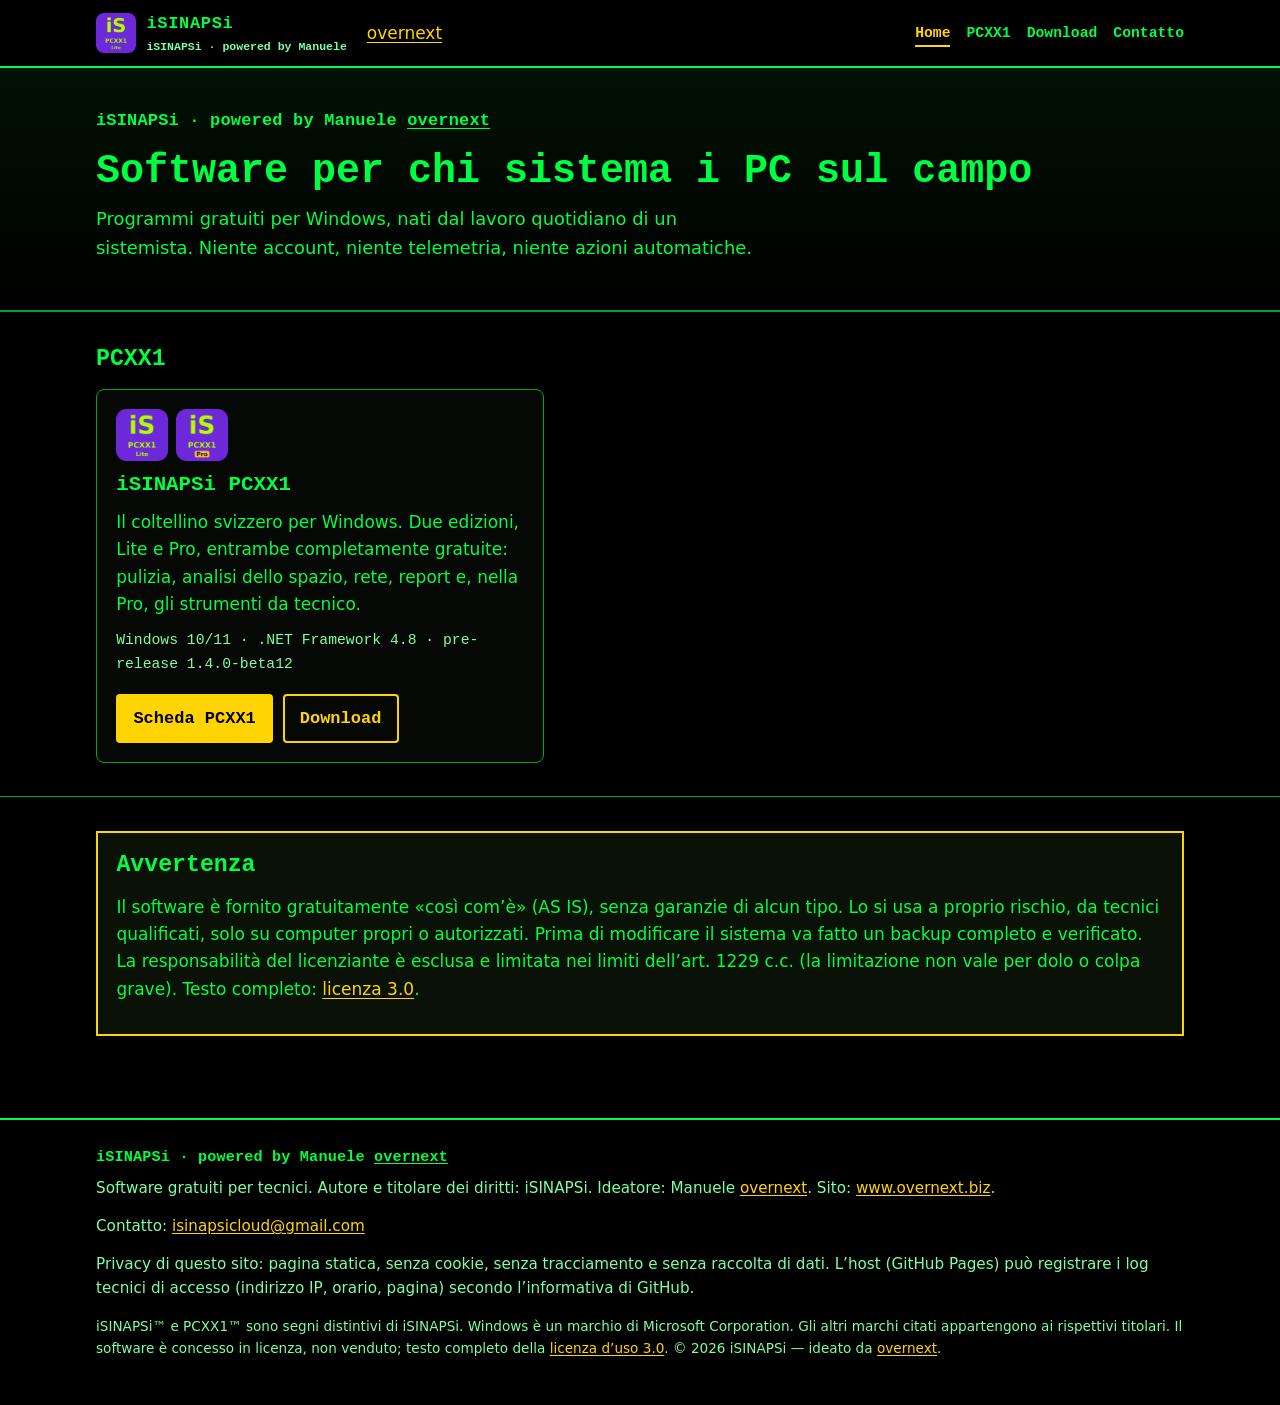
==== docs/index.html @ 8dfce29c "docs: landing GitHub Pages per PCXX1 1.4.0-beta12 Sito statico in /docs (home iSINAPSi e pagina PCXX" ====
<!DOCTYPE html>
<html lang="it">
<head>
  <meta charset="utf-8">
  <meta name="viewport" content="width=device-width, initial-scale=1">
  <meta name="color-scheme" content="dark">
  <meta name="description" content="iSINAPSi PCXX1, il coltellino svizzero per Windows. Lite e Pro, completamente gratuiti. Pre-release 1.4.0-beta12.">
  <meta name="author" content="iSINAPSi">
  <meta name="theme-color" content="#000000">
  <link rel="canonical" href="https://maloxplay.github.io/iSINAPSi-PCXX1/">
  <meta property="og:type" content="website">
  <meta property="og:locale" content="it_IT">
  <meta property="og:site_name" content="iSINAPSi">
  <meta property="og:title" content="iSINAPSi — software per tecnici · powered by Manuele overnext">
  <meta property="og:description" content="iSINAPSi PCXX1, il coltellino svizzero per Windows. Lite e Pro, completamente gratuiti. Pre-release 1.4.0-beta12.">
  <meta property="og:url" content="https://maloxplay.github.io/iSINAPSi-PCXX1/">
  <meta property="og:image" content="https://maloxplay.github.io/iSINAPSi-PCXX1/img/hero.png">
  <meta name="twitter:card" content="summary_large_image">
  <meta name="twitter:title" content="iSINAPSi — software per tecnici · powered by Manuele overnext">
  <meta name="twitter:description" content="iSINAPSi PCXX1, il coltellino svizzero per Windows. Lite e Pro, completamente gratuiti. Pre-release 1.4.0-beta12.">
  <meta name="twitter:image" content="https://maloxplay.github.io/iSINAPSi-PCXX1/img/hero.png">
  <title>iSINAPSi — software per tecnici · powered by Manuele overnext</title>
  <link rel="icon" href="img/logo-lite.png" type="image/png">
  <link rel="apple-touch-icon" href="img/logo-pro.png">
  <link rel="stylesheet" href="css/style.css">
</head>
<body>
  <a class="skip" href="#contenuto">Vai al contenuto</a>
  <header class="site-header">
    <div class="wrap inner">
      <a class="brand" href="index.html">
        <img src="img/logo-lite.png" width="40" height="40" alt="">
        <span><span class="name">iSINAPSi</span><span class="tag">iSINAPSi · powered by Manuele <a href="https://www.overnext.biz" rel="noopener" target="_blank">overnext</a></span></span>
      </a>
      <nav aria-label="Principale">
        <ul>
          <li><a href="index.html" aria-current="page">Home</a></li>
          <li><a href="pcxx1.html">PCXX1</a></li>
          <li><a href="pcxx1.html#download">Download</a></li>
          <li><a href="#contatto">Contatto</a></li>
        </ul>
      </nav>
    </div>
  </header>

  <main id="contenuto">
    <section class="hero">
      <div class="wrap">
        <p class="signature">iSINAPSi · powered by Manuele <a href="https://www.overnext.biz" rel="noopener" target="_blank">overnext</a></p>
        <h1>Software per chi sistema i PC sul campo</h1>
        <p class="lead">Programmi gratuiti per Windows, nati dal lavoro quotidiano di un sistemista. Niente account, niente telemetria, niente azioni automatiche.</p>
      </div>
    </section>
    <section id="software" aria-labelledby="h-software">
      <div class="wrap">
        <h2 id="h-software">PCXX1</h2>
        <article class="card">
          <div class="logos">
            <img src="img/logo-lite.png" width="52" height="52" alt="Logo PCXX1 Lite">
            <img src="img/logo-pro.png" width="52" height="52" alt="Logo PCXX1 Pro">
          </div>
          <h2>iSINAPSi PCXX1</h2>
          <p>Il coltellino svizzero per Windows. Due edizioni, Lite e Pro, entrambe completamente gratuite: pulizia, analisi dello spazio, rete, report e, nella Pro, gli strumenti da tecnico.</p>
          <p class="meta">Windows 10/11 · .NET Framework 4.8 · pre-release 1.4.0-beta12</p>
          <div class="btn-row">
            <a class="btn" href="pcxx1.html">Scheda PCXX1</a>
            <a class="btn btn-ghost" href="pcxx1.html#download">Download</a>
          </div>
        </article>
      </div>
    </section>
    <section id="responsabilita" aria-labelledby="h-resp">
      <div class="wrap">
        <div class="disclaimer">
          <h2 id="h-resp">Avvertenza</h2>
          <p>Il software è fornito gratuitamente «così com’è» (AS IS), senza garanzie di alcun tipo. Lo si usa a proprio rischio, da tecnici qualificati, solo su computer propri o autorizzati. Prima di modificare il sistema va fatto un backup completo e verificato. La responsabilità del licenziante è esclusa e limitata nei limiti dell’art. 1229 c.c. (la limitazione non vale per dolo o colpa grave). Testo completo: <a href="https://github.com/maloxplay/iSINAPSi-PCXX1/blob/main/LICENSE">licenza 3.0</a>.</p>
        </div>
      </div>
    </section>
  </main>
  <footer class="site-footer" id="contatto">
    <div class="wrap">
      <strong class="signature">iSINAPSi · powered by Manuele <a href="https://www.overnext.biz" rel="noopener" target="_blank">overnext</a></strong>
      <p>Software gratuiti per tecnici. Autore e titolare dei diritti: iSINAPSi. Ideatore: Manuele <a href="https://www.overnext.biz" rel="noopener" target="_blank">overnext</a>. Sito: <a href="https://www.overnext.biz" rel="noopener" target="_blank">www.overnext.biz</a>.</p>
      <p>Contatto: <a href="mailto:isinapsicloud&#64;gmail.com">isinapsicloud&#64;gmail.com</a></p>
      <p>Privacy di questo sito: pagina statica, senza cookie, senza tracciamento e senza raccolta di dati. L’host (GitHub Pages) può registrare i log tecnici di accesso (indirizzo IP, orario, pagina) secondo l’informativa di GitHub.</p>
      <p class="legal-note">iSINAPSi™ e PCXX1™ sono segni distintivi di iSINAPSi. Windows è un marchio di Microsoft Corporation. Gli altri marchi citati appartengono ai rispettivi titolari. Il software è concesso in licenza, non venduto; testo completo della <a href="https://github.com/maloxplay/iSINAPSi-PCXX1/blob/main/LICENSE">licenza d’uso 3.0</a>. © 2026 iSINAPSi — ideato da <a href="https://www.overnext.biz" rel="noopener" target="_blank">overnext</a>.</p>
    </div>
  </footer>
</body>
</html>
---- docs/css/style.css ----
/* iSINAPSi PCXX1 – landing statica. Nessun tracker, nessun cookie, nessun CDN.
   Testo/terminale: Matrix #00FF41 su nero. Accento PCXX1: giallo #FFD400. */
:root {
  --bg: #000000;
  --bg-elev: #050805;
  --line: #00A32A;
  --text: #00FF41;
  --muted: #7DFFA3;
  --yellow: #FFD400;
  --yellow-ink: #000000;
  --focus: #FFD400;
  --danger-bg: #0A1208;
  --max: 68rem;
  --radius: 0.5rem;
  --mono: ui-monospace, "Cascadia Code", "Segoe UI Mono", Consolas, "Liberation Mono", Menlo, monospace;
  --sans: "Segoe UI", "Segoe UI Variable", system-ui, -apple-system, "Helvetica Neue", Arial, sans-serif;
}
*, *::before, *::after { box-sizing: border-box; }
html { scroll-behavior: smooth; }
@media (prefers-reduced-motion: reduce) {
  html { scroll-behavior: auto; }
  *, *::before, *::after { animation: none !important; transition: none !important; }
}
body {
  margin: 0;
  background: var(--bg);
  color: var(--text);
  font-family: var(--sans);
  font-size: 1.0625rem;
  line-height: 1.6;
  min-height: 100vh;
}
img { max-width: 100%; height: auto; display: block; }
a { color: var(--yellow); text-underline-offset: 0.15em; }
a:hover { text-decoration-thickness: 0.12em; }
a:focus-visible, button:focus-visible, summary:focus-visible {
  outline: 3px solid var(--focus);
  outline-offset: 3px;
}
.skip {
  position: absolute;
  left: 0.75rem;
  top: -4rem;
  background: var(--yellow);
  color: var(--yellow-ink);
  font-weight: 700;
  padding: 0.5rem 0.85rem;
  z-index: 100;
  border-radius: 0.25rem;
}
.skip:focus { top: 0.75rem; }
.wrap { width: min(100% - 2rem, var(--max)); margin-inline: auto; }

.site-header {
  background: var(--bg);
  border-bottom: 2px solid var(--text);
  position: sticky;
  top: 0;
  z-index: 20;
}
.site-header .inner {
  display: flex;
  flex-wrap: wrap;
  align-items: center;
  gap: 0.75rem 1.25rem;
  padding: 0.65rem 0;
}
.brand {
  display: flex;
  align-items: center;
  gap: 0.65rem;
  text-decoration: none;
  color: var(--text);
  font-family: var(--mono);
  font-weight: 700;
}
.brand img { width: 2.5rem; height: 2.5rem; }
.brand .name { color: var(--text); letter-spacing: 0.04em; }
.brand .tag { display: block; font-size: 0.72rem; font-weight: 600; color: var(--muted); }
.brand .tag a { color: var(--muted); }
nav[aria-label="Principale"] { margin-left: auto; }
nav[aria-label="Principale"] ul {
  display: flex;
  flex-wrap: wrap;
  gap: 0.35rem 1rem;
  list-style: none;
  margin: 0;
  padding: 0;
  font-family: var(--mono);
  font-size: 0.92rem;
}
nav[aria-label="Principale"] a {
  color: var(--text);
  text-decoration: none;
  font-weight: 600;
  padding: 0.3rem 0;
  border-bottom: 2px solid transparent;
}
nav[aria-label="Principale"] a:hover,
nav[aria-label="Principale"] a[aria-current="page"] {
  color: var(--yellow);
  border-bottom-color: var(--yellow);
}

.hero {
  padding: 2.4rem 0 2.1rem;
  border-bottom: 1px solid var(--line);
  background:
    linear-gradient(180deg, #021204 0%, #000 100%);
}
.hero h1 {
  margin: 0 0 0.6rem;
  font-family: var(--mono);
  font-size: clamp(1.7rem, 4vw, 2.5rem);
  line-height: 1.2;
  font-weight: 700;
  color: var(--text);
}
.hero .lead { font-size: 1.12rem; max-width: 42rem; }
.signature {
  font-family: var(--mono);
  color: var(--text);
  font-weight: 700;
  letter-spacing: 0.01em;
  margin: 0 0 0.85rem;
}
.signature a { color: var(--text); }
.badge-row { display: flex; flex-wrap: wrap; gap: 0.4rem; margin: 1rem 0 0; }
.badge {
  display: inline-block;
  font-family: var(--mono);
  font-size: 0.75rem;
  font-weight: 700;
  letter-spacing: 0.04em;
  text-transform: uppercase;
  padding: 0.2rem 0.55rem;
  border: 1px solid var(--line);
  color: var(--text);
  background: var(--bg-elev);
}
.badge-yellow { border-color: var(--yellow); color: var(--yellow); }

.card {
  background: var(--bg-elev);
  border: 1px solid var(--line);
  border-radius: var(--radius);
  padding: 1.2rem;
  display: flex;
  flex-direction: column;
  gap: 0.7rem;
  max-width: 28rem;
}
.card h2 { margin: 0; font-family: var(--mono); font-size: 1.3rem; }
.card .logos { display: flex; gap: 0.5rem; align-items: center; }
.card .logos img { width: 3.25rem; height: 3.25rem; }
.card p { margin: 0; }
.card .meta { color: var(--muted); font-size: 0.92rem; font-family: var(--mono); }
.btn {
  display: inline-block;
  background: var(--yellow);
  color: var(--yellow-ink);
  font-family: var(--mono);
  font-weight: 800;
  text-decoration: none;
  padding: 0.55rem 0.95rem;
  border-radius: 0.25rem;
  border: 2px solid var(--yellow);
  width: fit-content;
}
.btn:hover { filter: brightness(1.08); }
.btn-ghost {
  background: transparent;
  color: var(--yellow);
}
.btn-row { display: flex; flex-wrap: wrap; gap: 0.6rem; margin-top: auto; padding-top: 0.4rem; }

main { padding-bottom: 3rem; }
section { padding: 2.1rem 0; }
section + section { border-top: 1px solid var(--line); }
h2 { font-family: var(--mono); font-size: 1.45rem; line-height: 1.25; margin: 0 0 0.9rem; color: var(--text); }
h3 { font-family: var(--mono); font-size: 1.12rem; margin: 1.5rem 0 0.55rem; color: var(--yellow); }
p { margin: 0 0 0.85rem; }
.muted { color: var(--muted); }

.table-wrap { overflow-x: auto; margin: 0.75rem 0 1.1rem; }
table { width: 100%; border-collapse: collapse; font-size: 0.95rem; }
caption { text-align: left; font-weight: 700; margin-bottom: 0.4rem; font-family: var(--mono); }
th, td {
  text-align: left;
  vertical-align: top;
  padding: 0.5rem 0.65rem;
  border-bottom: 1px solid var(--line);
}
th { background: #031405; font-family: var(--mono); font-weight: 700; color: var(--yellow); }
.hash {
  font-family: var(--mono);
  font-size: 0.75rem;
  word-break: break-all;
  color: var(--muted);
}
.mono { font-family: var(--mono); font-size: 0.9em; }

.callout {
  border-left: 4px solid var(--yellow);
  background: var(--bg-elev);
  padding: 0.9rem 1rem;
  margin: 1rem 0;
}
.callout h2, .callout h3 { margin-top: 0; }
.disclaimer {
  border: 2px solid var(--yellow);
  background: var(--danger-bg);
  padding: 1.1rem 1.15rem;
}
.gallery {
  display: grid;
  grid-template-columns: repeat(auto-fit, minmax(16rem, 1fr));
  gap: 1rem;
  margin: 1rem 0 1.4rem;
}
figure {
  margin: 1rem 0;
  background: var(--bg-elev);
  border: 1px solid var(--line);
  overflow: hidden;
}
figure img { width: 100%; }
figcaption {
  padding: 0.55rem 0.8rem 0.7rem;
  color: var(--muted);
  font-size: 0.88rem;
}
.shot-wide { grid-column: 1 / -1; }
pre, .cmd {
  background: #000;
  border: 1px solid var(--line);
  padding: 0.75rem 0.9rem;
  overflow-x: auto;
  font-family: var(--mono);
  font-size: 0.88rem;
  line-height: 1.45;
  color: var(--text);
}
code { font-family: var(--mono); font-size: 0.9em; }
ul, ol { margin: 0 0 0.9rem; padding-left: 1.25rem; }
li { margin: 0.25rem 0; }

.logos-hero { display: flex; gap: 0.75rem; align-items: center; margin-bottom: 1rem; }
.logos-hero img { width: 5rem; height: 5rem; }

.site-footer {
  border-top: 2px solid var(--text);
  background: #000;
  padding: 1.6rem 0 2rem;
  color: var(--muted);
  font-size: 0.95rem;
}
.site-footer .signature { display: block; margin-bottom: 0.4rem; }
.site-footer .signature, .site-footer .signature a { color: var(--text); }
.legal-note { margin-top: 1rem; font-size: 0.85rem; }

@media (max-width: 40rem) {
  nav[aria-label="Principale"] { margin-left: 0; width: 100%; }
  .logos-hero img { width: 3.5rem; height: 3.5rem; }
}

.card .meta { overflow-wrap: anywhere; hyphens: none; }
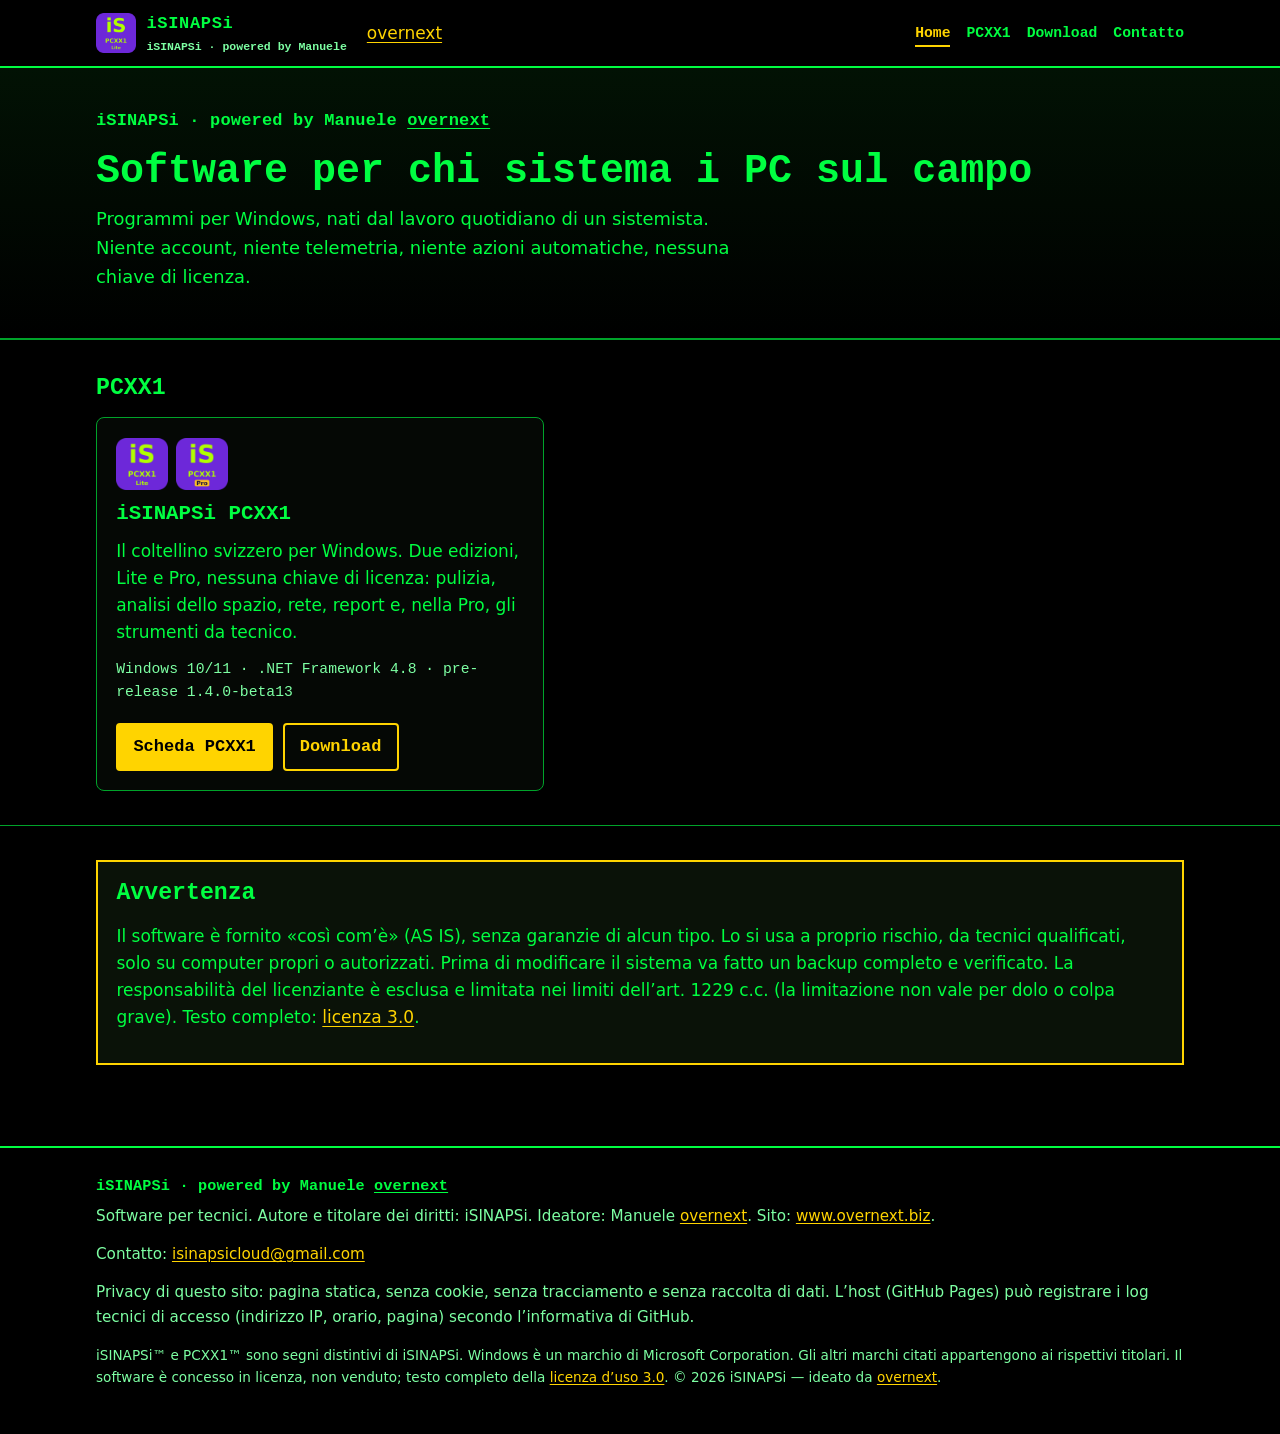
==== commit cfd2f976: "docs: landing PCXX1 1.4.0-beta13, senza «gratuito» nelle pagine Download, impronte e schermate aggio" ====
--- a/docs/index.html
+++ b/docs/index.html
@@ -4,7 +4,7 @@
   <meta charset="utf-8">
   <meta name="viewport" content="width=device-width, initial-scale=1">
   <meta name="color-scheme" content="dark">
-  <meta name="description" content="iSINAPSi PCXX1, il coltellino svizzero per Windows. Lite e Pro, completamente gratuiti. Pre-release 1.4.0-beta12.">
+  <meta name="description" content="iSINAPSi PCXX1, il coltellino svizzero per Windows. Lite e Pro, nessuna chiave di licenza. Pre-release 1.4.0-beta13.">
   <meta name="author" content="iSINAPSi">
   <meta name="theme-color" content="#000000">
   <link rel="canonical" href="https://maloxplay.github.io/iSINAPSi-PCXX1/">
@@ -12,13 +12,13 @@
   <meta property="og:locale" content="it_IT">
   <meta property="og:site_name" content="iSINAPSi">
   <meta property="og:title" content="iSINAPSi — software per tecnici · powered by Manuele overnext">
-  <meta property="og:description" content="iSINAPSi PCXX1, il coltellino svizzero per Windows. Lite e Pro, completamente gratuiti. Pre-release 1.4.0-beta12.">
+  <meta property="og:description" content="iSINAPSi PCXX1, il coltellino svizzero per Windows. Lite e Pro, nessuna chiave di licenza. Pre-release 1.4.0-beta13.">
   <meta property="og:url" content="https://maloxplay.github.io/iSINAPSi-PCXX1/">
-  <meta property="og:image" content="https://maloxplay.github.io/iSINAPSi-PCXX1/img/hero.png">
+  <meta property="og:image" content="https://maloxplay.github.io/iSINAPSi-PCXX1/img/hero-beta13.png">
   <meta name="twitter:card" content="summary_large_image">
   <meta name="twitter:title" content="iSINAPSi — software per tecnici · powered by Manuele overnext">
-  <meta name="twitter:description" content="iSINAPSi PCXX1, il coltellino svizzero per Windows. Lite e Pro, completamente gratuiti. Pre-release 1.4.0-beta12.">
-  <meta name="twitter:image" content="https://maloxplay.github.io/iSINAPSi-PCXX1/img/hero.png">
+  <meta name="twitter:description" content="iSINAPSi PCXX1, il coltellino svizzero per Windows. Lite e Pro, nessuna chiave di licenza. Pre-release 1.4.0-beta13.">
+  <meta name="twitter:image" content="https://maloxplay.github.io/iSINAPSi-PCXX1/img/hero-beta13.png">
   <title>iSINAPSi — software per tecnici · powered by Manuele overnext</title>
   <link rel="icon" href="img/logo-lite.png" type="image/png">
   <link rel="apple-touch-icon" href="img/logo-pro.png">
@@ -48,7 +48,7 @@
       <div class="wrap">
         <p class="signature">iSINAPSi · powered by Manuele <a href="https://www.overnext.biz" rel="noopener" target="_blank">overnext</a></p>
         <h1>Software per chi sistema i PC sul campo</h1>
-        <p class="lead">Programmi gratuiti per Windows, nati dal lavoro quotidiano di un sistemista. Niente account, niente telemetria, niente azioni automatiche.</p>
+        <p class="lead">Programmi per Windows, nati dal lavoro quotidiano di un sistemista. Niente account, niente telemetria, niente azioni automatiche, nessuna chiave di licenza.</p>
       </div>
     </section>
     <section id="software" aria-labelledby="h-software">
@@ -60,8 +60,8 @@
             <img src="img/logo-pro.png" width="52" height="52" alt="Logo PCXX1 Pro">
           </div>
           <h2>iSINAPSi PCXX1</h2>
-          <p>Il coltellino svizzero per Windows. Due edizioni, Lite e Pro, entrambe completamente gratuite: pulizia, analisi dello spazio, rete, report e, nella Pro, gli strumenti da tecnico.</p>
-          <p class="meta">Windows 10/11 · .NET Framework 4.8 · pre-release 1.4.0-beta12</p>
+          <p>Il coltellino svizzero per Windows. Due edizioni, Lite e Pro, nessuna chiave di licenza: pulizia, analisi dello spazio, rete, report e, nella Pro, gli strumenti da tecnico.</p>
+          <p class="meta">Windows 10/11 · .NET Framework 4.8 · pre-release 1.4.0-beta13</p>
           <div class="btn-row">
             <a class="btn" href="pcxx1.html">Scheda PCXX1</a>
             <a class="btn btn-ghost" href="pcxx1.html#download">Download</a>
@@ -73,7 +73,7 @@
       <div class="wrap">
         <div class="disclaimer">
           <h2 id="h-resp">Avvertenza</h2>
-          <p>Il software è fornito gratuitamente «così com’è» (AS IS), senza garanzie di alcun tipo. Lo si usa a proprio rischio, da tecnici qualificati, solo su computer propri o autorizzati. Prima di modificare il sistema va fatto un backup completo e verificato. La responsabilità del licenziante è esclusa e limitata nei limiti dell’art. 1229 c.c. (la limitazione non vale per dolo o colpa grave). Testo completo: <a href="https://github.com/maloxplay/iSINAPSi-PCXX1/blob/main/LICENSE">licenza 3.0</a>.</p>
+          <p>Il software è fornito «così com’è» (AS IS), senza garanzie di alcun tipo. Lo si usa a proprio rischio, da tecnici qualificati, solo su computer propri o autorizzati. Prima di modificare il sistema va fatto un backup completo e verificato. La responsabilità del licenziante è esclusa e limitata nei limiti dell’art. 1229 c.c. (la limitazione non vale per dolo o colpa grave). Testo completo: <a href="https://github.com/maloxplay/iSINAPSi-PCXX1/blob/main/LICENSE">licenza 3.0</a>.</p>
         </div>
       </div>
     </section>
@@ -81,7 +81,7 @@
   <footer class="site-footer" id="contatto">
     <div class="wrap">
       <strong class="signature">iSINAPSi · powered by Manuele <a href="https://www.overnext.biz" rel="noopener" target="_blank">overnext</a></strong>
-      <p>Software gratuiti per tecnici. Autore e titolare dei diritti: iSINAPSi. Ideatore: Manuele <a href="https://www.overnext.biz" rel="noopener" target="_blank">overnext</a>. Sito: <a href="https://www.overnext.biz" rel="noopener" target="_blank">www.overnext.biz</a>.</p>
+      <p>Software per tecnici. Autore e titolare dei diritti: iSINAPSi. Ideatore: Manuele <a href="https://www.overnext.biz" rel="noopener" target="_blank">overnext</a>. Sito: <a href="https://www.overnext.biz" rel="noopener" target="_blank">www.overnext.biz</a>.</p>
       <p>Contatto: <a href="mailto:isinapsicloud&#64;gmail.com">isinapsicloud&#64;gmail.com</a></p>
       <p>Privacy di questo sito: pagina statica, senza cookie, senza tracciamento e senza raccolta di dati. L’host (GitHub Pages) può registrare i log tecnici di accesso (indirizzo IP, orario, pagina) secondo l’informativa di GitHub.</p>
       <p class="legal-note">iSINAPSi™ e PCXX1™ sono segni distintivi di iSINAPSi. Windows è un marchio di Microsoft Corporation. Gli altri marchi citati appartengono ai rispettivi titolari. Il software è concesso in licenza, non venduto; testo completo della <a href="https://github.com/maloxplay/iSINAPSi-PCXX1/blob/main/LICENSE">licenza d’uso 3.0</a>. © 2026 iSINAPSi — ideato da <a href="https://www.overnext.biz" rel="noopener" target="_blank">overnext</a>.</p>
